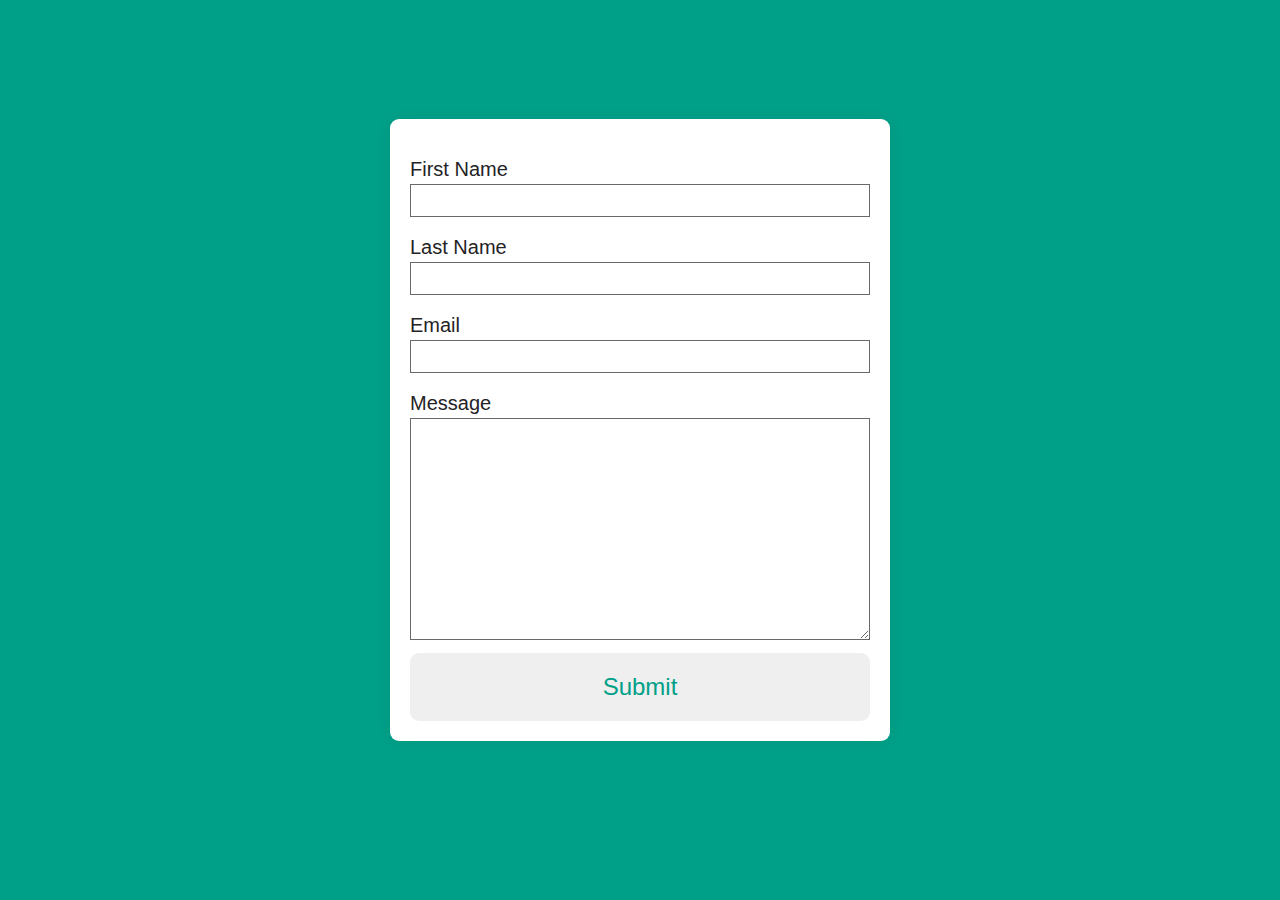
==== contact.html @ 2b3b4c21 "contact form added" ====
<!DOCTYPE html>
<html lang="en">
  <head>
    <meta charset="UTF-8" />
    <meta http-equiv="X-UA-Compatible" content="IE=edge" />
    <meta name="viewport" content="width=device-width, initial-scale=1.0" />
    <title>Contact</title>

    <link rel="stylesheet" href="style.css" />
  </head>
  <body>
    <section class="contact-section">
      <div class="contact-container">
        <form
          action="https://formspree.io/f/xgerqdka"
          method="POST"
          id="my-form"
        >
          <div class="form-group">
            <label for="firstName">First Name</label>
            <input type="text" id="firstName" name="firstName" />
          </div>

          <div class="form-group">
            <label for="lastName">Last Name</label>
            <input type="text" id="lastName" name="lastName" />
          </div>

          <div class="form-group">
            <label for="email">Email</label>
            <input type="email" id="email" name="email" />
          </div>

          <div class="form-group">
            <label for="message">Message</label>
            <textarea
              type="text"
              id="message"
              name="message"
              cols="30"
              rows="10"
            ></textarea>
          </div>

          <button class="contact-submit" type="submit" value="send">
            Submit
          </button>
        </form>
      </div>

      <div id="status"></div>
    </section>
    <script src="script.js"></script>
  </body>
</html>
---- style.css ----
/* 

---- 01 TYPOGRAPHY SYSTEM

- FONT SIZE SYSTEM (px)
10 / 12 / 14 / 16 / 18 / 20 / 24 / 30 / 36 / 44 / 52 / 62 / 74 / 86 / 98

- FONT WEIGHTS:
Light: 300
Default: 400
Bold: 700

- LINE HEIGHTS: 
Default: 1
Paragraph Default: 1.6
Small: 1.05
Medium: 1.2
Large: 1. 8

-LETTER SPACING: 
 -0.5px
0.75px
1.2px


---- 02 COLORS

- Primary:
#242325
#1a4f47

- Tints: 
#00a088
- Shades:
- Accents:
- Greys:

---- 05 SHADOWS

box-shadow: 0 2.4rem 4.8rem rgba(0, 0, 0, 0.075);

---- 06 BORDER RADIUS

Default: 9px
Medium: 11px

---- 07 WHITESPACE

- SPACING SYSTEM (px)
2 / 4 / 8 / 12 / 16 / 24 / 32 / 48 / 64 / 80 / 96 / 128

*/

/* ------------------------- */
/* ALWAYS ADD THE BELOW */
/* ------------------------- */
* {
  margin: 0;
  padding: 0;
  box-sizing: border-box;
}

html {
  /* font-size: 10px; */
  font-size: 62.5%;

  scroll-behavior: smooth;
}

body {
  font-family: "Poppins", sans-serif;
  line-height: 1;
  font-weight: 400;
  color: #242325;
}
/* ------------------------- */

/* ------------------------- */
/* GENERAL */
/* ------------------------- */

.container {
  max-width: 120rem;
  padding: 0 3.2rem;

  margin: 0 auto;
  margin-bottom: 9.6rem;
}

.grid {
  display: grid;
  row-gap: 9.6rem;
  column-gap: 6.4rem;
}

.grid--2-cols {
  grid-template-columns: repeat(2, 1fr);
}

.grid--3-cols {
  grid-template-columns: repeat(3, 1fr);
}

.contact-btn:link,
.contact-btn:visited {
  font-size: 2.4rem;
  font-weight: 500;
  color: #00a088;
  border: 2px solid #00a088;
  text-decoration: none;
  cursor: pointer;

  border-radius: 4px;
  padding: 1.6rem 3.2rem;
}

.contact-btn:hover,
.contact-btn:active {
  color: #fff;
  background-color: #1a4f47;
}

/* mobile */
.btn-mobile-nav {
  border: none;
  background: none;
  cursor: pointer;

  display: none;
}
.icon-mobile-nav {
  height: 4.8rem;
  width: 4.8rem;
  color: #fff;
}

.icon-mobile-nav[name="close-outline"] {
  display: none;
}
/* ------------------------- */

/* --------------------------------------------------- */
/* Hero Section */
/* --------------------------------------------------- */

.header {
  display: flex;
  justify-content: space-between;
  align-items: center;
  background-color: #242325;

  height: 9.8rem;
  padding: 0 9.6rem;
}

.logo {
  width: 15rem;
  height: 15rem;
}

.main-nav-list {
  list-style: none;
  display: flex;
  align-items: center;
  gap: 3.2rem;
}
.main-nav-link:link,
.main-nav-link:visited {
  color: #fff;
  font-size: 2.4rem;
  font-weight: 600;
  text-decoration: none;
}

.main-nav-link:hover,
.main-nav-link:active {
  color: #00a088;
  font-size: 2.5rem;
}

/* --------------------------------------------------- */
/* Hero Section */
/* --------------------------------------------------- */
.section-hero {
  max-width: 100%;
  height: 100vh;
  background-image: url(/img/hero.jpg);
  background-size: cover;
  margin-bottom: 3.2rem;
}
.hero-greeting {
  color: #00a088;
  font-size: 4.8rem;
  font-weight: 600;
  margin-bottom: 2.4rem;
  padding-top: 9.6rem;
}

.heading-primary {
  font-size: 9.6rem;
  color: #fff;
  margin-bottom: 4.8rem;
}

.heading-primary span {
  color: #00a088;
}

.hero-description {
  font-size: 4.8rem;
  font-weight: 600;
  color: #fff;
}

.hero-btn-box {
  margin-top: 9.6rem;
  display: flex;
  gap: 2.4rem;
}

.work-btn:link,
.work-btn:visited {
  background-color: #00a088;
  color: #fff;
  font-size: 2.4rem;
  font-weight: 600;
  padding: 1.6rem 3.2rem;
  border-radius: 9px;
  text-decoration: none;
}
.work-btn:hover,
.work-btn:active {
  background-color: #fff;
  color: #00a088;
}

/* --------------------------------------------------- */
/* Expertise Section */
/* --------------------------------------------------- */

.heading-secondary {
  font-weight: 400;
  font-size: 4.8rem;
  text-align: center;
  text-transform: uppercase;
  margin-bottom: 1.2rem;
}

.heading-description {
  font-size: 3.2rem;
  text-align: center;
  color: #00a088;
  margin-bottom: 6.4rem;
}

.expertise-box {
  justify-content: center;
}

.expertise-item h4 {
  text-align: center;
  font-size: 1.8rem;
  font-weight: 400;
  align-items: center;
  justify-content: center;
}

.expertise-item {
  display: flex;
  justify-content: space-around;
  align-items: center;
  flex-flow: column;
  row-gap: 2rem;
}

.expertise-icon {
  width: 8rem;
  height: 8rem;
}

/* --------------------------------------------------- */
/* services Section */
/* --------------------------------------------------- */

.section-services {
  background-image: linear-gradient(to bottom, #1a4f47 50%, #fff 50%);
  width: 100vw;
  height: auto;

  margin-bottom: 9.6rem;
}

.services-box {
  margin-top: 4.8rem;
}

.services-box h2 {
  margin-top: 4.8rem;
}
/* background: url(1px.png) repeat-y;
background-size: 50% auto;
width: 100%; */

.services-heading {
  color: #fff;
  text-align: center;
  align-items: center;
  font-size: 4.8rem;
  font-weight: 400;

  margin-bottom: 4.8rem;
}

.services-grid {
  justify-content: center;
}

.services-items {
  /* border: 2px solid #1a4f47; */
  padding: 6.4rem 0;
  border-radius: 9px;
  width: 38rem;
  height: 50rem;
  box-shadow: 6px 1rem 2rem rgba(0, 0, 0, 0.15);

  background-color: #fff;
}

.services-items:hover {
  transform: translate(0, -1.5rem);
  transition: 0.3s;
}

.services-items h3 {
  font-size: 4.8rem;
  text-align: center;
  color: #1a4f47;
  margin-bottom: 2.4rem;
}

.services-list {
  list-style: none;
  text-align: center;
  line-height: 5.5rem;
  font-size: 2.4rem;
  color: #1a4f47;
  margin-bottom: 2.4rem;
}

.price-box {
  text-align: center;
}
.price-box p {
  font-size: 2.4rem;
}

.price {
  font-size: 4.8rem;
  display: block;
  margin-bottom: 3.2rem;
}

.services-contact-box {
  display: flex;
  align-items: center;
  justify-content: center;
  flex-direction: column;
  gap: 3.2rem;

  margin-top: 3.2rem;
}
.services-contact-box p {
  font-size: 2.4rem;
}

/* --------------------------------------------------- */
/* Work Section */
/* --------------------------------------------------- */

.section-work {
  margin-top: 3.2rem;
}

.work-heading {
  font-size: 6.4rem;
  font-weight: 600;
  text-align: center;
}

.work-grid {
  align-items: center;
  justify-content: center;

  row-gap: 0;
  column-gap: 0;
}

.site-description-box {
  display: flex;
  justify-content: center;
  align-items: center;
  flex-direction: column;

  gap: 4.8rem;
}

.site-img {
  display: flex;
  align-items: center;
  justify-content: center;
}

.site-img:hover {
  transform: translate(0, -1.5rem);
  transition: 0.3s;
}

.work-logos:hover {
  transform: scale(0.9);
  transition: 0.3s;
}

.site-description {
  font-size: 2rem;

  padding: 0 2rem;
}

.github-btn:link,
.github-btn:visited {
  font-size: 2.4rem;
  color: #fff;
  background-color: #1a4f47;
  border-radius: 9px;
  text-decoration: none;
  padding: 2rem 4rem;
}

.github-btn:hover,
.github-btn:active {
  background-color: #00a088;
}

.github-btn-box {
  display: flex;
  align-content: center;
  justify-content: center;
}
/* --------------------------------------------------- */
/* Testimonial Section */
/* --------------------------------------------------- */

.section-testimonials {
  background-color: #000;
  margin-top: 9.6rem;
}

.testimonial-client {
  display: flex;
  justify-content: space-evenly;
  align-items: center;

  margin-bottom: 6rem;
}
.testimonial-author {
  font-size: 3.6rem;
  color: #00a088;
}

.testimonial-img {
  border-radius: 50%;
  background-color: #fff;
}
.testimonial-company {
  font-size: 3.6rem;
  color: #fff;
}

.carousel {
  margin: 0 auto;
  padding: 32px;
  color: #fff;

  position: relative;
}

.testimonial {
  width: 100%;
  height: 100%;

  overflow: hidden;
}
.testimonial-text {
  font-size: 2.4rem;
  font-weight: 500;
  padding: 0 15%;
}

/* slide functionality */

.slide-row {
  display: flex;
  width: 300vw;

  transition: 0.5s;
}

.slide-col {
  width: 100vw;
  position: relative;
}

.indicator {
  position: absolute;
  left: 50%;
  transform: translateX(-50%);
  bottom: 2px;
}

.carousel-btn {
  display: inline-block;
  height: 15px;
  width: 15px;
  margin: 4px;
  border-radius: 15px;
  background: #fff;
  cursor: pointer;
  transition: 0.5s;
}

.active {
  width: 4.5rem;
  background-color: #00a088;
}
/* carousel buttons */

.btn {
  background-color: #000;
  border: none;
  height: 50px;
  width: 40px;
  cursor: pointer;

  position: absolute;

  display: flex;
  align-items: center;
  justify-content: center;
}

.btn--left {
  left: 0;
  top: 50%;
  transform: translate(50%, -50%);
}
.btn--right {
  right: 0;
  top: 50%;
  transform: translate(-50%, -50%);
}

.btn-icon {
  height: 5rem;
  width: 5rem;
  stroke: #fff;
}

/* --------------------------------------------------- */
/* about Section */
/* --------------------------------------------------- */

.section-about {
  display: flex;
}

.about {
  align-items: center;
  justify-content: center;
  padding: 9.6rem;
}

.about-heading {
  text-align: center;
  color: #00a088;
  font-size: 3.6rem;
  margin-bottom: 3.6rem;
}

.about-text {
  font-size: 2.4rem;
  line-height: 3.6rem;

  margin-bottom: 3.6rem;
}

.quote {
  font-size: 2rem;
}

.quote-author {
  font-size: 1.5rem;
  color: #696969;
}

.about-img-box {
  width: 50rem;
  height: 60rem;
  margin: 5rem;
}

.about-img {
  box-shadow: 3rem 3rem 0 #1a4f47;
}

/* --------------------------------------------------- */
/* Footer Section */
/* --------------------------------------------------- */

.footer {
  background-color: #000;
  display: flex;
  flex-direction: column;
  align-items: center;
  margin-bottom: 0;
}

.footer-logo,
.footer-nav-list {
  display: flex;
  align-items: center;
  justify-content: center;
  gap: 5rem;
  margin-bottom: 3rem;
}

.footer-nav-list {
  list-style: none;
}

.footer-nav-link {
  margin: 0 auto;
  justify-content: center;
}

.copyright {
  color: #fff;
  font-size: 1.8rem;
  display: flex;
  align-items: center;
  justify-content: center;
  margin-bottom: 2rem;
}

/* --------------------------------------------------- */
/* contact page */
/* --------------------------------------------------- */

.contact-section {
  height: 100vh;
  width: 100%;
  background-color: #00a088;

  display: flex;
  align-items: center;
  justify-content: center;
  flex-direction: column;
}

.contact-container {
  width: 90%;
  max-width: 500px;
  margin: 0 auto;
  padding: 20px;
  box-shadow: 0px 0px 20px #00000010;
  background-color: #fff;
  border-radius: 9px;
  margin-bottom: 20px;
}

.form-group {
  width: 100%;
  margin-top: 20px;
  font-size: 2rem;
}

.form-group input,
.form-group textarea {
  width: 100%;
  padding: 0.5rem;
  font-size: 1.8rem;

  border: 1px solid #696969;
  margin-top: 0.5rem;
}

textarea {
  resize: vertical;
}

.contact-submit {
  width: 100%;
  border: none;
  outline: none;
  padding: 2rem;
  font-size: 2.4rem;
  border-radius: 9px;
  font-family: "Poppins", sans-serif;
  color: #00a088;
  text-align: center;
  cursor: pointer;
  margin-top: 1rem;
}

.contact-submit:hover {
  background-color: #1a4f47;
  color: #fff;
  transition: 0.3s ease;
}

#status {
  font-size: 2.4rem;
  width: 90%;
  max-width: 500px;
  text-align: center;
  padding: 1rem;
  margin: 0 auto;
  border-radius: 9px;
}

#status.success {
  background-color: rgb(211, 250, 153);
  animation: status 4s ease forwards;
}

#status.error {
  background-color: rgb(250, 129, 92);
  color: #fff;

  animation: status 4s ease forwards;
}

@keyframes status {
  0% {
    opacity: 1;
    pointer-events: all;
  }
  90% {
    opacity: 1;
    pointer-events: all;
  }
  100% {
    opacity: 0;
    pointer-events: none;
  }
}
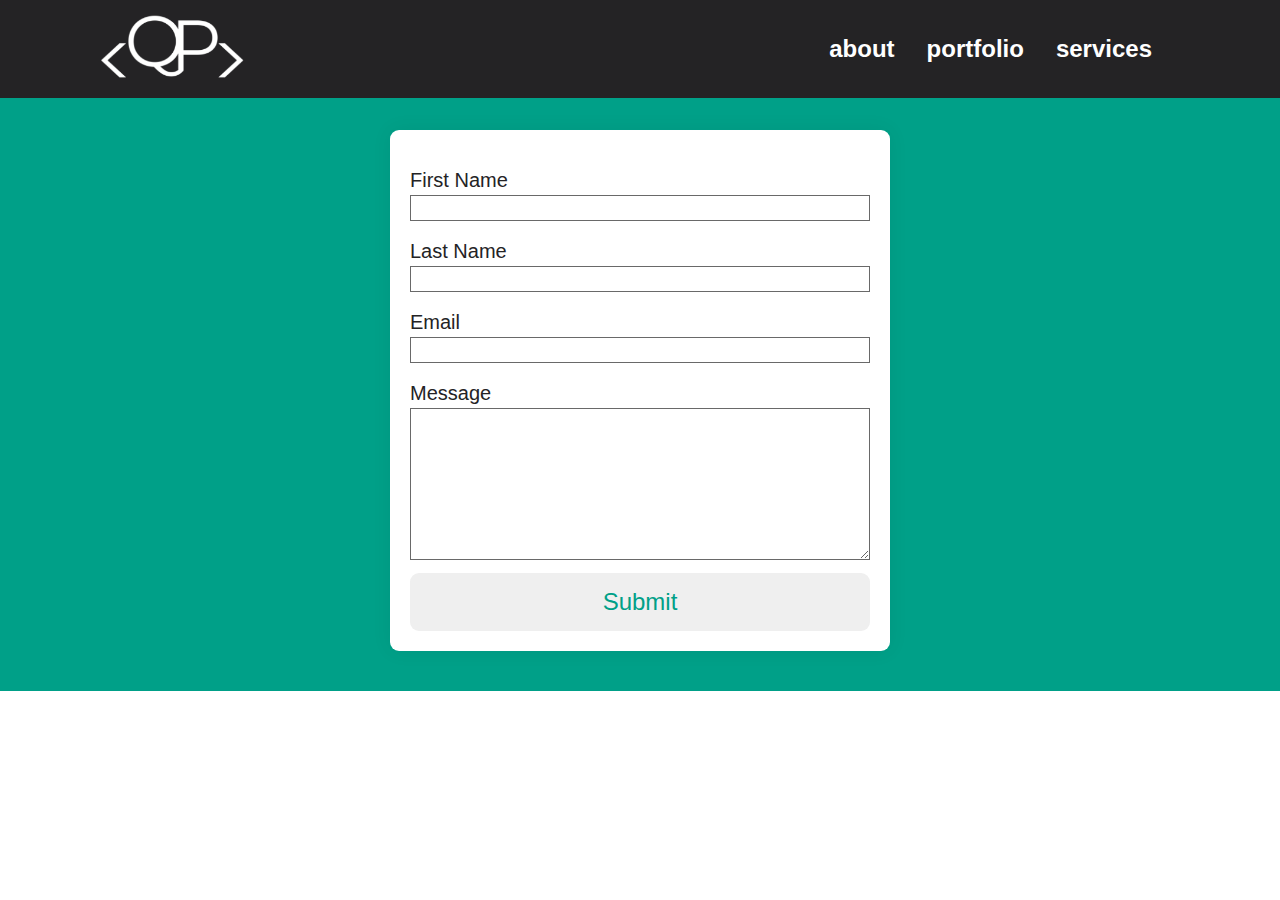
==== commit 177012a4: "Fixed links not working" ====
--- a/contact.html
+++ b/contact.html
@@ -4,11 +4,36 @@
     <meta charset="UTF-8" />
     <meta http-equiv="X-UA-Compatible" content="IE=edge" />
     <meta name="viewport" content="width=device-width, initial-scale=1.0" />
-    <title>Contact</title>
+    <title>Contact Quintin</title>
 
     <link rel="stylesheet" href="style.css" />
   </head>
   <body>
+    <header class="header">
+      <a href="index.html">
+        <img
+          src="img/logo-2.png"
+          alt="Quintin Pearson's Logo"
+          class="logo"
+          width="24"
+          height="24"
+        />
+      </a>
+      <nav class="main-nav">
+        <ul class="main-nav-list">
+          <li><a href="index.html#about" class="main-nav-link">about</a></li>
+          <li><a href="#work" class="main-nav-link">portfolio</a></li>
+          <li><a href="#expertise" class="main-nav-link">services</a></li>
+          <li><a href="/contact.html" target="_blank"></a></li>
+        </ul>
+      </nav>
+
+      <button class="btn-mobile-nav">
+        <ion-icon class="icon-mobile-nav" name="menu-outline"></ion-icon>
+        <ion-icon class="icon-mobile-nav" name="close-outline"></ion-icon>
+      </button>
+    </header>
+
     <section class="contact-section">
       <div class="contact-container">
         <form
--- a/style.css
+++ b/style.css
@@ -213,7 +213,7 @@
 }
 
 .hero-btn-box {
-  margin-top: 9.6rem;
+  margin-top: 3.2rem;
   display: flex;
   gap: 2.4rem;
 }
@@ -285,7 +285,7 @@
 .section-services {
   background-image: linear-gradient(to bottom, #1a4f47 50%, #fff 50%);
   width: 100vw;
-  height: auto;
+  /* height: 100vh; */
 
   margin-bottom: 9.6rem;
 }
@@ -308,11 +308,14 @@
   font-size: 4.8rem;
   font-weight: 400;
 
+  padding: 2rem;
   margin-bottom: 4.8rem;
 }
 
 .services-grid {
   justify-content: center;
+  margin-bottom: 9.6rem;
+  margin: 0 auto;
 }
 
 .services-items {
@@ -334,7 +337,7 @@
 .services-items h3 {
   font-size: 4.8rem;
   text-align: center;
-  color: #1a4f47;
+  color: #00a088;
   margin-bottom: 2.4rem;
 }
 
@@ -358,6 +361,19 @@
   font-size: 4.8rem;
   display: block;
   margin-bottom: 3.2rem;
+}
+
+.services-other {
+  text-align: center;
+  font-size: 4.8rem;
+  color: #fff;
+  margin-bottom: 6rem;
+}
+
+.services-more {
+  color: #000;
+  margin-bottom: 3.2rem;
+  margin-top: 3.2rem;
 }
 
 .services-contact-box {
@@ -656,7 +672,7 @@
 /* --------------------------------------------------- */
 
 .contact-section {
-  height: 100vh;
+  height: 100%;
   width: 100%;
   background-color: #00a088;
 
@@ -667,19 +683,21 @@
 }
 
 .contact-container {
-  width: 90%;
-  max-width: 500px;
+  width: 50%;
+  max-width: 50rem;
   margin: 0 auto;
-  padding: 20px;
-  box-shadow: 0px 0px 20px #00000010;
+  padding: 2rem;
+  box-shadow: 0px 0px 2rem #00000010;
   background-color: #fff;
   border-radius: 9px;
-  margin-bottom: 20px;
+  margin-bottom: 2rem;
+
+  margin-top: 3.2rem;
 }
 
 .form-group {
   width: 100%;
-  margin-top: 20px;
+  margin-top: 2rem;
   font-size: 2rem;
 }
 
@@ -687,7 +705,7 @@
 .form-group textarea {
   width: 100%;
   padding: 0.5rem;
-  font-size: 1.8rem;
+  font-size: 1.2rem;
 
   border: 1px solid #696969;
   margin-top: 0.5rem;
@@ -701,7 +719,7 @@
   width: 100%;
   border: none;
   outline: none;
-  padding: 2rem;
+  padding: 1.5rem;
   font-size: 2.4rem;
   border-radius: 9px;
   font-family: "Poppins", sans-serif;
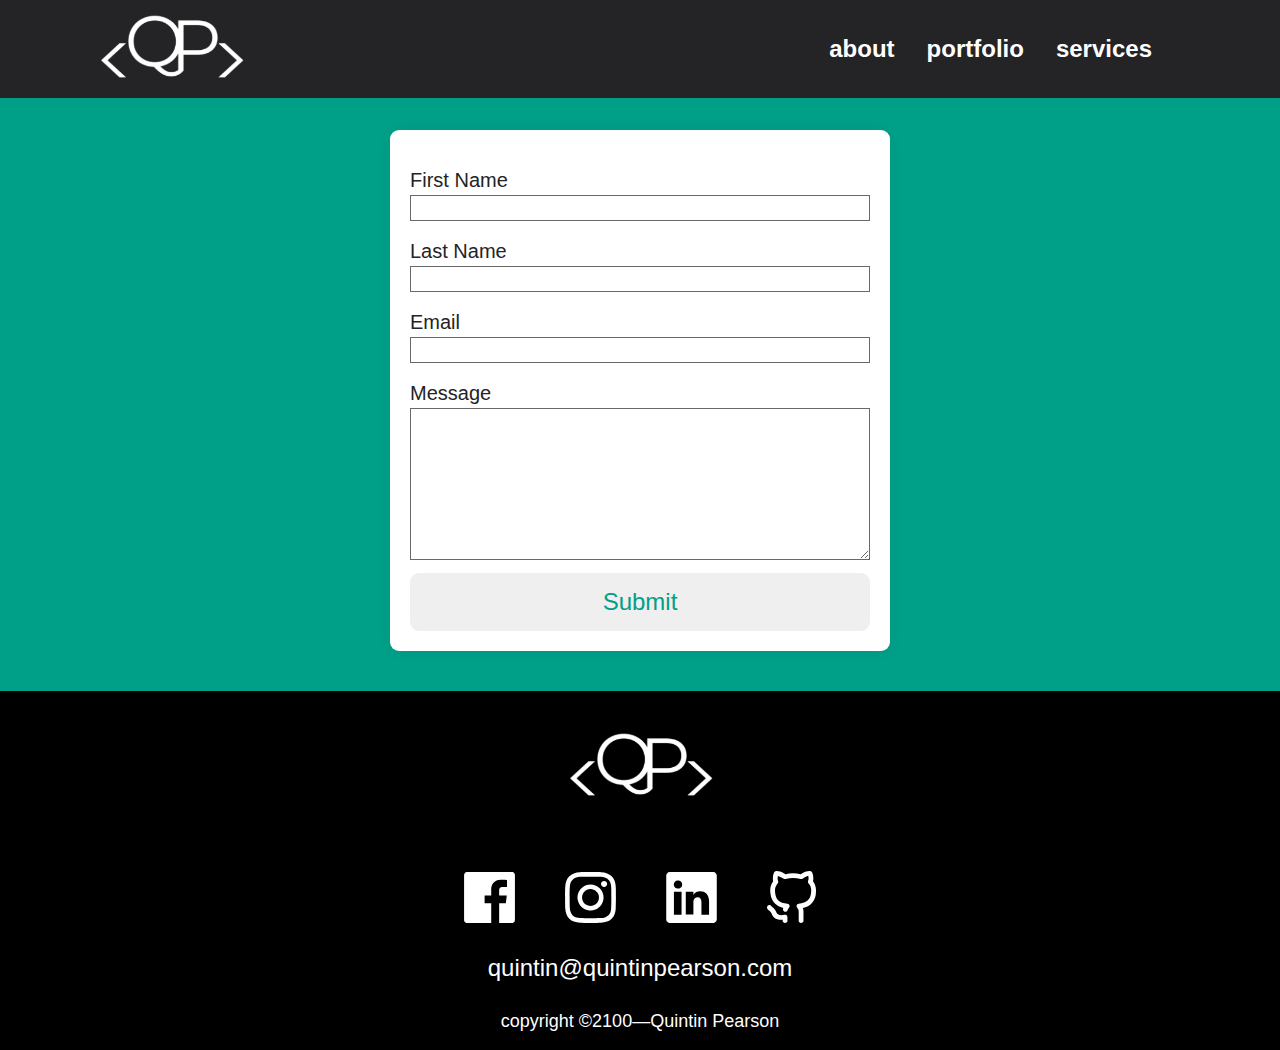
==== commit 786dbf53: "testimonials updated" ====
--- a/contact.html
+++ b/contact.html
@@ -75,6 +75,66 @@
 
       <div id="status"></div>
     </section>
+
+    <!-- /////////////////////////////////// -->
+    <!-- footer section -->
+    <!-- /////////////////////////////////// -->
+
+    <footer class="footer">
+      <a href="index.html">
+        <img
+          src="img/logo-2.png"
+          alt="Quintin Pearson's logo"
+          class="logo footer-logo"
+        />
+      </a>
+      <ul class="footer-nav-list">
+        <li class="footer-nav-link">
+          <a
+            href="https://www.facebook.com/FreelanceITnam/"
+            aria-label="Facebook link"
+            ><img
+              class="social-icon"
+              src="/img/facebook-icon.svg"
+              alt="facebooks icon"
+          /></a>
+        </li>
+        <li class="footer-nav-link">
+          <a href="#" aria-label="instagram link"
+            ><img
+              class="social-icon"
+              src="/img/instagram-icon.svg"
+              alt="Instagrams icon"
+          /></a>
+        </li>
+        <li class="footer-nav-link">
+          <a
+            href="https://www.linkedin.com/in/quintin-pearson-9641991ab/"
+            aria-label="LinkdInn link"
+            ><img
+              class="social-icon"
+              src="/img/linkedinn-icon.svg"
+              alt="linkedinns icon"
+          /></a>
+        </li>
+        <li class="footer-nav-link">
+          <a href="https://github.com/QuintinPearson" aria-label="github link"
+            ><img
+              class="social-icon"
+              src="/img/github-icon.svg"
+              alt="githubs icon"
+          /></a>
+        </li>
+      </ul>
+      <a class="mail-link" href="mailto:quintin@quintinpearson.com"
+        >quintin@quintinpearson.com</a
+      >
+      <p class="copyright">
+        copyright &copy;
+        <span class="year"> 2100</span> &mdash;Quintin Pearson
+      </p>
+    </footer>
+
     <script src="script.js"></script>
   </body>
 </html>
--- a/style.css
+++ b/style.css
@@ -468,6 +468,7 @@
 
 .section-testimonials {
   background-color: #000;
+  /* height: 80vh; */
   margin-top: 9.6rem;
 }
 
@@ -494,7 +495,6 @@
 
 .carousel {
   margin: 0 auto;
-  padding: 32px;
   color: #fff;
 
   position: relative;
@@ -509,7 +509,10 @@
 .testimonial-text {
   font-size: 2.4rem;
   font-weight: 500;
-  padding: 0 15%;
+  line-height: 1.2;
+  padding: 0 30%;
+  text-align: center;
+  margin-bottom: 8rem;
 }
 
 /* slide functionality */
@@ -517,6 +520,9 @@
 .slide-row {
   display: flex;
   width: 300vw;
+  align-items: center;
+  justify-content: center;
+  margin-top: 3.2rem;
 
   transition: 0.5s;
 }
@@ -524,6 +530,7 @@
 .slide-col {
   width: 100vw;
   position: relative;
+  margin: 0 auto;
 }
 
 .indicator {
@@ -531,6 +538,8 @@
   left: 50%;
   transform: translateX(-50%);
   bottom: 2px;
+  margin-top: 4rem;
+  margin-bottom: 3.2rem;
 }
 
 .carousel-btn {
@@ -605,6 +614,7 @@
 .about-text {
   font-size: 2.4rem;
   line-height: 3.6rem;
+  padding: 9.6rem;
 
   margin-bottom: 3.6rem;
 }
@@ -665,6 +675,13 @@
   align-items: center;
   justify-content: center;
   margin-bottom: 2rem;
+}
+
+.mail-link {
+  font-size: 2.4rem;
+  color: #fff;
+  margin-bottom: 3.2rem;
+  text-decoration: none;
 }
 
 /* --------------------------------------------------- */
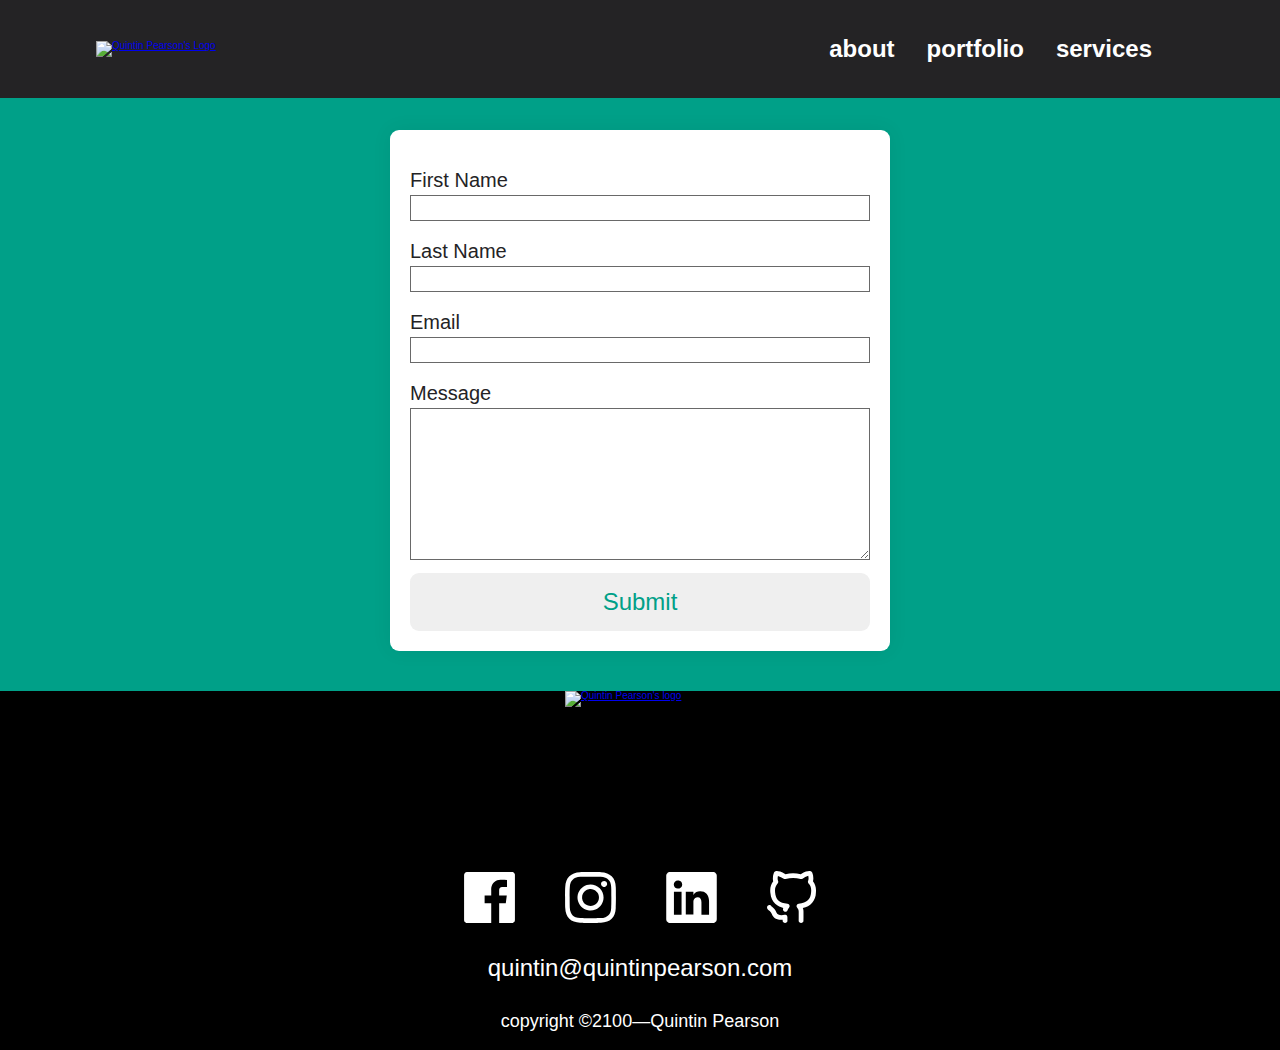
==== commit 7008079f: "contact page queries added" ====
--- a/contact.html
+++ b/contact.html
@@ -7,6 +7,7 @@
     <title>Contact Quintin</title>
 
     <link rel="stylesheet" href="style.css" />
+    <link rel="stylesheet" href="contact.css" />
   </head>
   <body>
     <header class="header">
@@ -14,7 +15,7 @@
         <img
           src="img/logo-2.png"
           alt="Quintin Pearson's Logo"
-          class="logo"
+          class="logo logo--contact-pg"
           width="24"
           height="24"
         />
--- a/style.css
+++ b/style.css
@@ -184,7 +184,7 @@
 .section-hero {
   max-width: 100%;
   height: 100vh;
-  background-image: url(/img/hero.jpg);
+  background-image: url(/img/hero.webp);
   background-size: cover;
   margin-bottom: 3.2rem;
 }
@@ -323,7 +323,7 @@
   padding: 6.4rem 0;
   border-radius: 9px;
   width: 38rem;
-  height: 50rem;
+  height: auto;
   box-shadow: 6px 1rem 2rem rgba(0, 0, 0, 0.15);
 
   background-color: #fff;
@@ -485,7 +485,7 @@
 }
 
 .testimonial-img {
-  border-radius: 50%;
+  border-radius: 999px;
   background-color: #fff;
 }
 .testimonial-company {
--- a/contact.css
+++ b/contact.css
@@ -0,0 +1,133 @@
+/* --------------------------------------------------- */
+/* contact page Main Styles */
+/* --------------------------------------------------- */
+
+.contact-section {
+  height: 100%;
+  width: 100%;
+  background-color: #00a088;
+
+  display: flex;
+  align-items: center;
+  justify-content: center;
+  flex-direction: column;
+}
+
+.contact-container {
+  width: 50%;
+  max-width: 50rem;
+  margin: 0 auto;
+  padding: 2rem;
+  box-shadow: 0px 0px 2rem #00000010;
+  background-color: #fff;
+  border-radius: 9px;
+  margin-bottom: 2rem;
+
+  margin-top: 3.2rem;
+}
+
+.form-group {
+  width: 100%;
+  margin-top: 2rem;
+  font-size: 2rem;
+}
+
+.form-group input,
+.form-group textarea {
+  width: 100%;
+  padding: 0.5rem;
+  font-size: 1.2rem;
+
+  border: 1px solid #696969;
+  margin-top: 0.5rem;
+}
+
+textarea {
+  resize: vertical;
+}
+
+.contact-submit {
+  width: 100%;
+  border: none;
+  outline: none;
+  padding: 1.5rem;
+  font-size: 2.4rem;
+  border-radius: 9px;
+  font-family: "Poppins", sans-serif;
+  color: #00a088;
+  text-align: center;
+  cursor: pointer;
+  margin-top: 1rem;
+}
+
+.contact-submit:hover {
+  background-color: #1a4f47;
+  color: #fff;
+  transition: 0.3s ease;
+}
+
+#status {
+  font-size: 2.4rem;
+  width: 90%;
+  max-width: 500px;
+  text-align: center;
+  padding: 1rem;
+  margin: 0 auto;
+  border-radius: 9px;
+}
+
+#status.success {
+  background-color: rgb(211, 250, 153);
+  animation: status 4s ease forwards;
+}
+
+#status.error {
+  background-color: rgb(250, 129, 92);
+  color: #fff;
+
+  animation: status 4s ease forwards;
+}
+
+@keyframes status {
+  0% {
+    opacity: 1;
+    pointer-events: all;
+  }
+  90% {
+    opacity: 1;
+    pointer-events: all;
+  }
+  100% {
+    opacity: 0;
+    pointer-events: none;
+  }
+}
+
+/***************************************************************************/
+/*contact Page Queries */
+/***************************************************************************/
+
+/**************************/
+/* BELOW 700px (smaller desktops)  */
+/**************************/
+
+/* 700px / 16 = 44em */
+
+@media (max-width: 44em) {
+  html {
+    /* 9px /16px = 56.25% */
+    font-size: 37.5%;
+  }
+
+  .logo--contact-pg {
+    display: none;
+  }
+
+  .contact-container {
+    margin: 0 auto;
+  }
+
+  .main-nav {
+    margin: 0 auto;
+  }
+}
